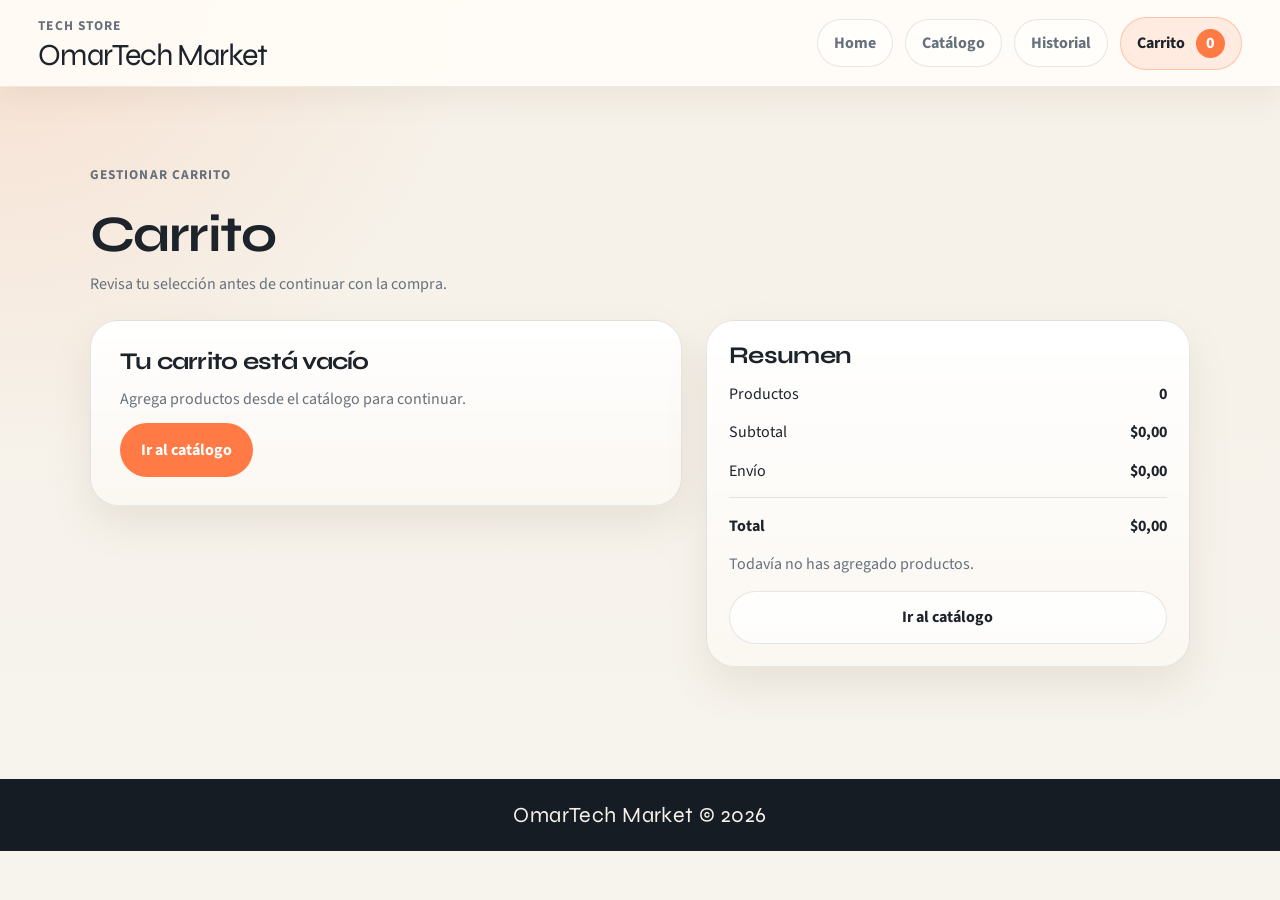
==== structure/cart.html @ a7f90f6e "La pagina esta 50% completa, se realizo la micro arquitectura de software del proyecto." ====
<!DOCTYPE html>
<html lang="es">
<head>
  <meta charset="UTF-8">
  <meta name="viewport" content="width=device-width, initial-scale=1.0">
  <meta name="description" content="Carrito de OmarTech Market con edición de cantidades y resumen de compra.">
  <meta name="theme-color" content="#f6f1e8">
  <title>Carrito | OmarTech Market</title>
  <link rel="preconnect" href="https://fonts.googleapis.com">
  <link rel="preconnect" href="https://fonts.gstatic.com" crossorigin>
  <link href="https://fonts.googleapis.com/css2?family=Source+Sans+3:wght@400;500;600;700&family=Syne:wght@500;700;800&display=swap" rel="stylesheet">
  <link rel="stylesheet" href="../styles/styles.css">
</head>
<body class="page page-cart" data-page="cart" data-root="..">
  <a class="skip-link" href="#main-content">Saltar al contenido</a>
  <header id="site-header" class="site-header"></header>

  <main id="main-content" class="page-main">
    <section class="section">
      <div class="section-frame">
        <div class="page-heading">
          <p class="eyebrow">Gestionar carrito</p>
          <h1 class="page-title">Carrito</h1>
          <p class="page-lead">Revisa tu selección antes de continuar con la compra.</p>
        </div>

        <div class="cart-layout">
          <div class="cart-main">
            <div id="cart-items" class="cart-items"></div>
            <div id="cart-empty" class="empty-state is-hidden">
              <h2>Tu carrito está vacío</h2>
              <p>Agrega productos desde el catálogo para continuar.</p>
              <a class="button button-primary" href="./catalog.html">Ir al catálogo</a>
            </div>
          </div>
          <aside id="cart-summary" class="summary-card"></aside>
        </div>
      </div>
    </section>
  </main>

  <footer id="site-footer" class="site-footer"></footer>

  <script type="module" src="../javascript/app.js"></script>
</body>
</html>
---- styles/styles.css ----
@import "./base/tokens.css";
@import "./base/base.css";
@import "./layout/shell.css";
@import "./components/typography.css";
@import "./components/buttons.css";
@import "./components/content.css";
@import "./components/commerce.css";
@import "./pages/home.css";
@import "./layout/responsive.css";
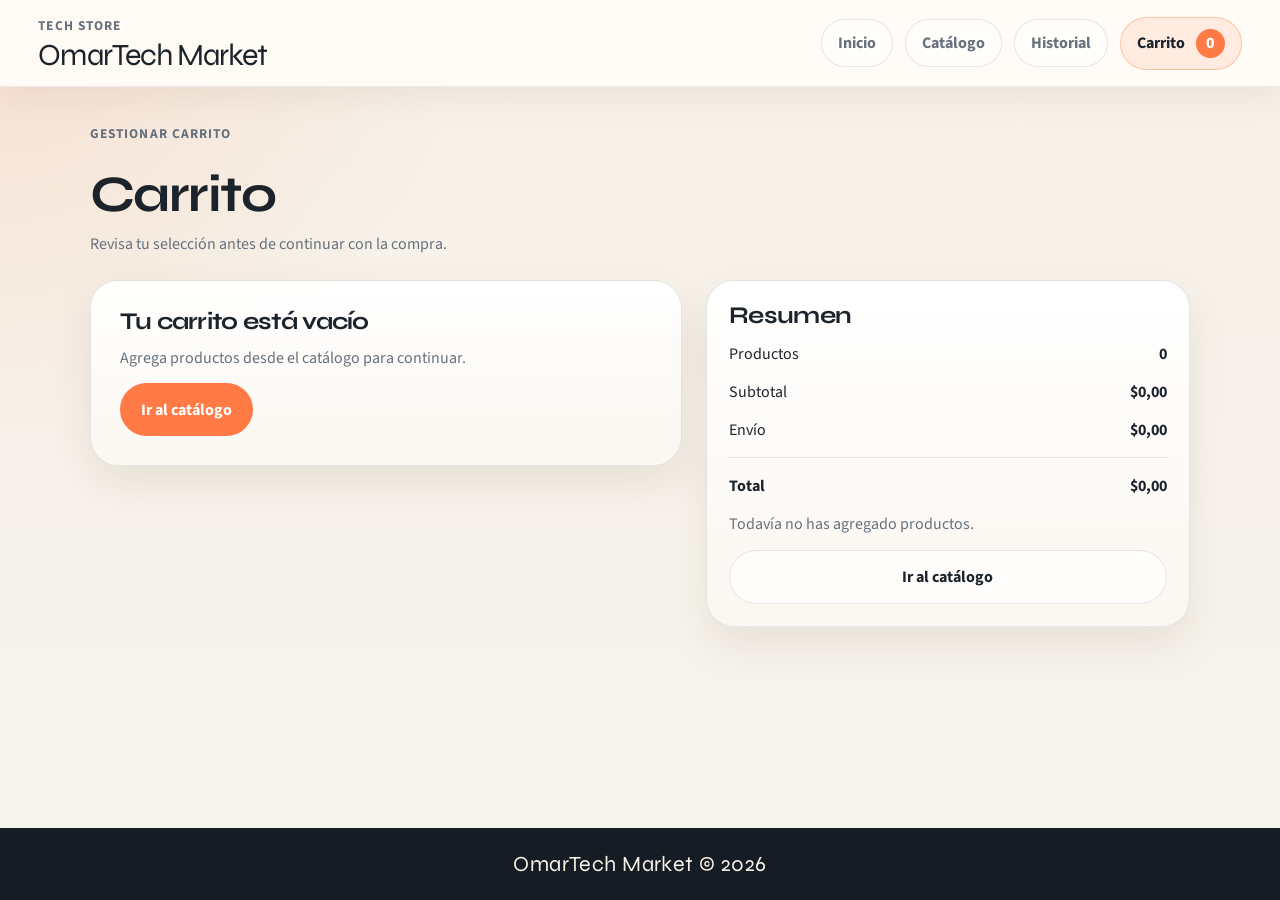
==== commit 559c42af: "Se agrego icono de la web" ====
--- a/structure/cart.html
+++ b/structure/cart.html
@@ -6,6 +6,7 @@
   <meta name="description" content="Carrito de OmarTech Market con edición de cantidades y resumen de compra.">
   <meta name="theme-color" content="#f6f1e8">
   <title>Carrito | OmarTech Market</title>
+  <link rel="icon" type="image/svg+xml" href="../images/store-business-and-finance-svgrepo-com.svg">
   <link rel="preconnect" href="https://fonts.googleapis.com">
   <link rel="preconnect" href="https://fonts.gstatic.com" crossorigin>
   <link href="https://fonts.googleapis.com/css2?family=Source+Sans+3:wght@400;500;600;700&family=Syne:wght@500;700;800&display=swap" rel="stylesheet">
--- a/styles/styles.css
+++ b/styles/styles.css
@@ -6,4 +6,5 @@
 @import "./components/content.css";
 @import "./components/commerce.css";
 @import "./pages/home.css";
+@import "./pages/catalog.css";
 @import "./layout/responsive.css";
